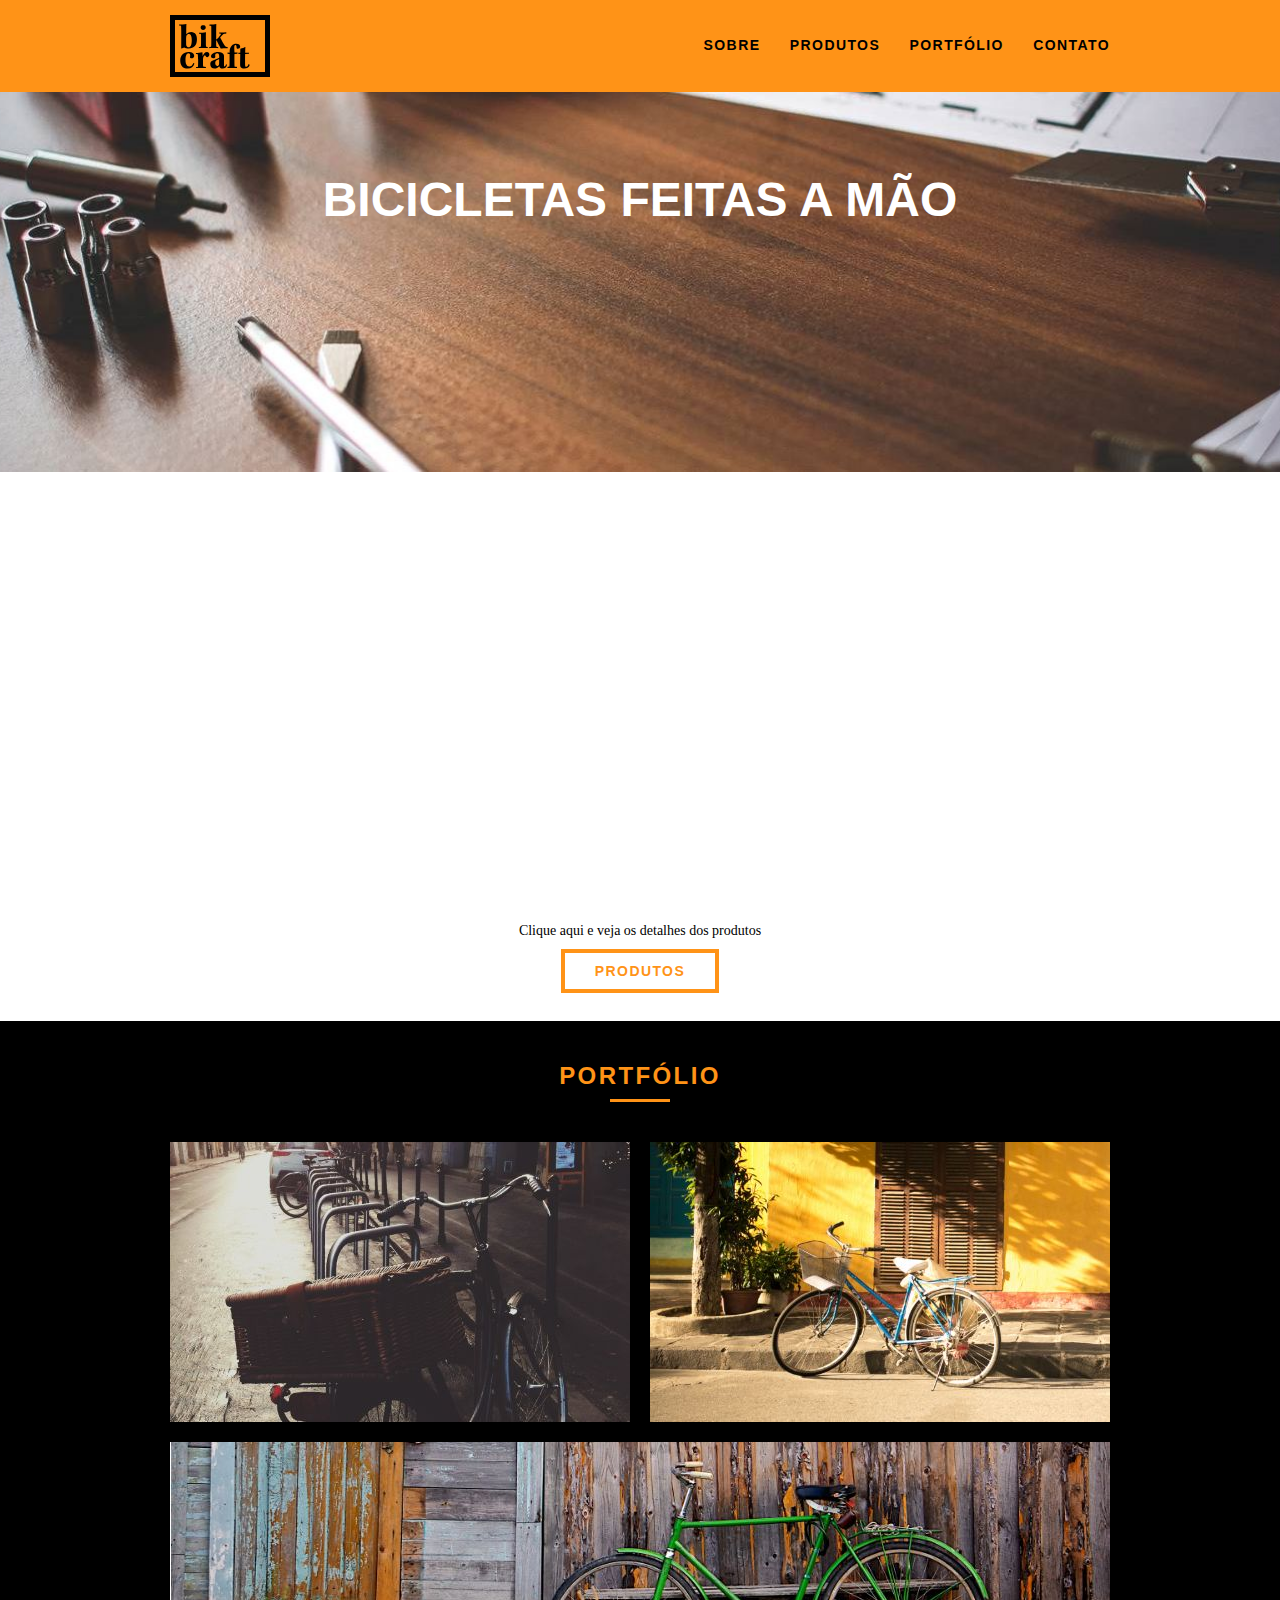
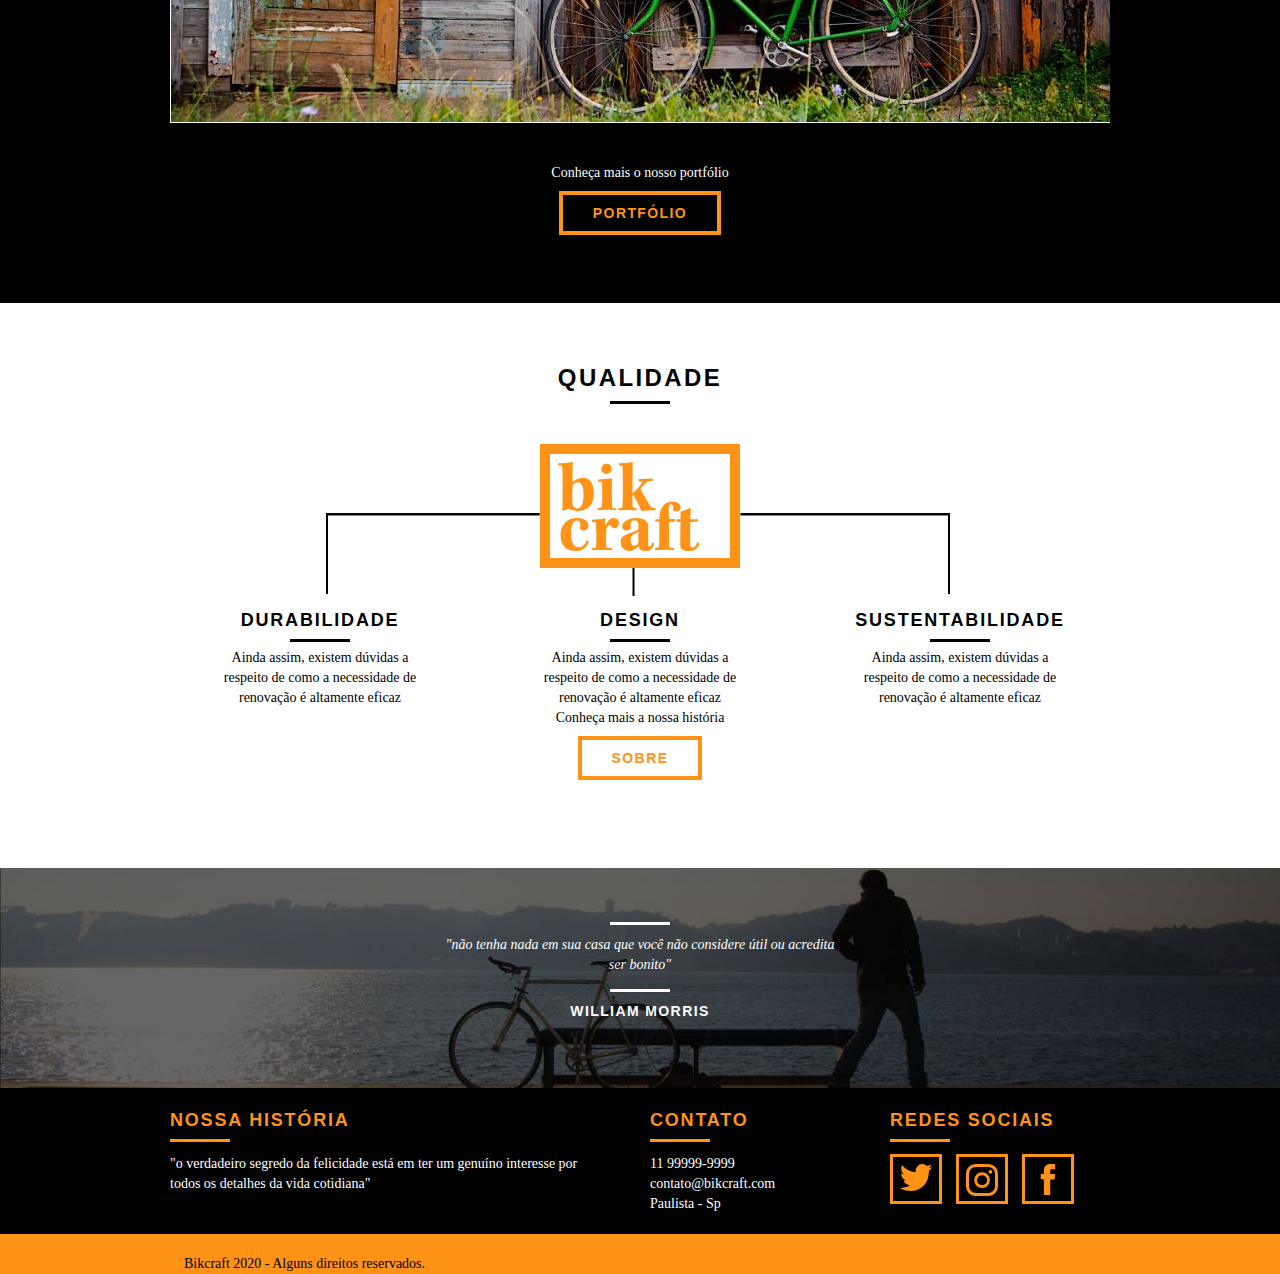
==== index.html @ 1e613e86 "Add files via upload" ====
<!DOCTYPE html>
<html lang="pt-br">

<head>
  <meta charset="utf-8">
  <title>Bikcraft - Bicicletas Personalizadas</title>

  <meta name="description" content="Compre a sua bicicleta personalizada na Bikcraft. Possuímos modelos Passeio, Retrô e Esporte.">

  <meta property="og:type" content="website" />

  <meta property="og:title" content="Bikcraft - Bicicletas Personalizadas" />

  <meta property="og:description" content="Compre a sua bicicleta personalizada na Bikcraft. Possuímos modelos Passeio, Retrô e Esporte." />

  <meta property="og:url" content="http://bikcraft.com" />
  <meta property="og:image" content="http://bikcraft.com/img/og-image.png" />

  <meta name="viewport" content="width=device-width, initial-scale=1">

  <link rel="shortcut icon" href="favicon/favicon.ico">


  <link rel="stylesheet" href="css/style.css">


  <script> document.documentElement.classList.add("js");</script>



</head>

<body>

  <header class="header">
    <div class="container">
      <a href="index.html" class="grid-4">
        <img src="img/bikcraft.svg" alt="Bikcraft">
      </a>
      <nav class="grid-12 header_menu">
        <ul>
          <li> <a href="sobre.html">Sobre</a></li>
          <li> <a href="produtos.html">Produtos</a></li>
          <li> <a href="portfolio.html">Portfólio</a></li>
          <li> <a href="contato.html">Contato</a></li>
        </ul>
      </nav>
    </div>
  </header>

  <section class="introducao">
    <div class="container">
      <h1 data-anime="400" class="fadeInDown"> Bicicletas Feitas a Mão</h1>
      <blockquote data-anime="800" class="fadeInDown quote-externo">
        <p>"não tenha nada em sua casa que você
          não considere útil ou acredita ser bonito"</p>
        <cite>WILLIAM MORRIS</cite>
      </blockquote>
      <a data-anime="1200" href="produtos.html" class="btn"> Orçamento</a>
    </div>
  </section>

  <section class="produtos container fadeInDown" data-anime="1600">
    <h2 class="subtitulo">Produtos</h2>
    <ul class="produtos_lista">

      <li class="grid-1-3">
        <div class="produtos_icone"><img src="img/produtos/passeio.svg" alt="Bikcraft Passeio">
        </div>
        <h3>Passeio</h3>
        <p>
          Muito melhor do que passear pela orla a vidros fechados
        </p>
      </li>

      <li class="grid-1-3">
        <div class="produtos_icone">
          <img src="img/produtos/esporte.svg" alt="Bikcraft Esporte">
        </div>
        <h3>Esporte</h3>
        <p>
          Mais rápida que Forrest Gump, ninguém vai pegar você.
        </p>
      </li>

      <li class="grid-1-3">
        <div class="produtos_icone">
          <img src="img/produtos/retro.svg" alt="Bikcraft Retrô">
        </div>
        <h3>Retrô</h3>
        <p> O passado está de volta para lembrarmos o que devemos fazer no futuro.
        </p>
      </li>

    </ul>
  </section>

  <div class="call">
    <p>Clique aqui e veja os detalhes dos produtos</p>
    <a href="produtos.html" class="btn btn-preto">Produtos</a>
  </div>


  <!-- Fecha produtos-->

  <section class="portfolio">
    <div class="container">
      <h2 class="subtitulo">Portfólio</h2>
      <ul class="portfolio_lista">
        <li class="grid-8"> <img src="img/portfolio/retro.jpg" alt="Bicicleta Retro"></li>
        <li class="grid-8"> <img src="img/portfolio/passeio.jpg" alt="Bicicleta Passeio"></li>
        <li class="grid-16"><img src="img/portfolio/esporte.jpg" alt="Bicicleta Esporte"> </li>

      </ul>

    </div>

    <div class="call">
      <p>Conheça mais o nosso portfólio</p>
      <a href="portfolio.html" class="btn">Portfólio</a>
    </div>


  </section>
  <section class="qualidade container">
    <h2 class="subtitulo">
      Qualidade
    </h2>
    <img src="img/bikcraft-qualidade.svg" alt="Bikcraft">
    <ul class="qualidade_lista">
      <li class="grid-1-3">
        <h3>Durabilidade</h3>
        <p>Ainda assim, existem dúvidas a respeito de como a necessidade de renovação é altamente eficaz</p>
      </li>
      <li class="grid-1-3">
        <h3>Design</h3>
        <p>Ainda assim, existem dúvidas a respeito de como a necessidade de renovação é altamente eficaz</p>
      </li>
      <li class="grid-1-3">
        <h3>Sustentabilidade</h3>
        <p>Ainda assim, existem dúvidas a respeito de como a necessidade de renovação é altamente eficaz</p>
      </li>
    </ul>
    <div class="call">
      <p>Conheça mais a nossa história</p>
      <a href="sobre.html" class="btn btn-preto">Sobre</a>
    </div>
  </section>

  <!-- Footer-->
  <div class="quebra">
    <blockquote class="quote-externo container">
      <p>"não tenha nada em sua casa que você
        não considere útil ou acredita ser bonito"</p>
      <cite>WILLIAM MORRIS</cite>
    </blockquote>
  </div>

  <footer>
    <div class="footer">
      <div class="container">

        <div class="grid-8 footer_historia">
          <h3>Nossa História</h3>
          <p>"o verdadeiro segredo da felicidade está em ter um genuíno interesse por todos os detalhes da vida cotidiana"</p>
        </div>

        <div class="grid-4 footer_contato">
          <h3> Contato</h3>
          <ul>
            <li>11 99999-9999</li>
            <li>contato@bikcraft.com</li>
            <li>Paulista - Sp</li>
          </ul>
        </div>

        <div class="grid-4 footer_sociais">
          <h3>Redes Sociais</h3>
          <ul>


            <li><a href="https://twitter.com/home?lang=pt" target="_blank"><img src="img/redes-sociais/twitter.svg" alt="twitter bikcraft">
              </a>
            <li>

            <li><a href="http://https://www.instagram.com" target="_blank"><img src="img/redes-sociais/instagram.svg" alt="instagram bikcraft">
              </a>
            <li>

            <li><a href="http://facebook.com" target="_blank"><img src="img/redes-sociais/facebook.svg" alt="facebook bikcraft">
              </a>
            <li>
          </ul>
        </div>

      </div>
    </div>

    <div class="copy">
      <div class="container"></div>
      <p class="grid-16">Bikcraft 2020 - Alguns direitos reservados.</p>
    </div>
  </footer>

  <!-- JavaScript -->
  <script src="./js/simple-anime.js"></script>
  <script src="./js/script.js"></script>

  <!-- JavaScript -->

</body>

</html>
---- css/style.css ----
html{line-height:1.15;-webkit-text-size-adjust:100%}body{margin:0}main{display:block}h1{font-size:2em;margin:.67em 0}hr{box-sizing:content-box;height:0;overflow:visible}pre{font-family:monospace,monospace;font-size:1em}a{background-color:transparent}abbr[title]{border-bottom:none;text-decoration:underline;text-decoration:underline dotted}b,strong{font-weight:bolder}code,kbd,samp{font-family:monospace,monospace;font-size:1em}small{font-size:80%}sub,sup{font-size:75%;line-height:0;position:relative;vertical-align:baseline}sub{bottom:-.25em}sup{top:-.5em}img{border-style:none}button,input,optgroup,select,textarea{font-family:inherit;font-size:100%;line-height:1.15;margin:0}button,input{overflow:visible}button,select{text-transform:none}button,[type="button"],[type="reset"],[type="submit"]{-webkit-appearance:button}button::-moz-focus-inner,[type="button"]::-moz-focus-inner,[type="reset"]::-moz-focus-inner,[type="submit"]::-moz-focus-inner{border-style:none;padding:0}button:-moz-focusring,[type="button"]:-moz-focusring,[type="reset"]:-moz-focusring,[type="submit"]:-moz-focusring{outline:1px dotted ButtonText}fieldset{padding:.35em .75em .625em}legend{box-sizing:border-box;color:inherit;display:table;max-width:100%;padding:0;white-space:normal}progress{vertical-align:baseline}textarea{overflow:auto}[type="checkbox"],[type="radio"]{box-sizing:border-box;padding:0}[type="number"]::-webkit-inner-spin-button,[type="number"]::-webkit-outer-spin-button{height:auto}[type="search"]{-webkit-appearance:textfield;outline-offset:-2px}[type="search"]::-webkit-search-decoration{-webkit-appearance:none}::-webkit-file-upload-button{-webkit-appearance:button;font:inherit}details{display:block}summary{display:list-item}template{display:none}[hidden]{display:none}a{text-decoration:none}ol,ul{list-style:none}html,body,div,span,iframe,h1,h2,h3,h4,h5,h6,p,blockquote,a,em,img,dl,dt,dd,ol,ul,li,fieldset,form,label,legend,article,footer,header,nav,section,main{margin:0;padding:0;border:0;vertical-align:baseline}h1,h2,h3,h4,h5,h6,p,a,ul{font-size:1em;font-weight:400}*,:before,:after{-webkit-box-sizing:border-box;-moz-box-sizing:border-box;box-sizing:border-box}.container{width:960px;margin:0 auto;padding:0;position:relative}.container:after,.container:before{content:" ";display:table}.container:after{clear:both}.grid-1,.grid-2,.grid-3,.grid-4,.grid-5,.grid-6,.grid-7,.grid-8,.grid-9,.grid-10,.grid-11,.grid-12,.grid-13,.grid-14,.grid-15,.grid-16,.grid-1-3{float:left;margin-left:10px;margin-right:10px}.grid-1{width:40px}.grid-2{width:100px}.grid-3{width:160px}.grid-4{width:220px}.grid-5{width:280px}.grid-6{width:340px}.grid-7{width:400px}.grid-8{width:460px}.grid-9{width:520px}.grid-10{width:580px}.grid-11{width:640px}.grid-12{width:700px}.grid-13{width:760px}.grid-14{width:820px}.grid-15{width:880px}.grid-16{width:940px}.grid-1-3{width:300px}@media only screen and (min-width: 788px) and (max-width: 979px){.container{width:768px}.grid-1{width:28px}.grid-2{width:76px}.grid-3{width:124px}.grid-4{width:172px}.grid-5{width:220px}.grid-6{width:268px}.grid-7{width:316px}.grid-8{width:364px}.grid-9{width:412px}.grid-10{width:460px}.grid-11{width:508px}.grid-12{width:556px}.grid-13{width:604px}.grid-14{width:652px}.grid-15{width:700px}.grid-16{width:748px}.grid-1-3{width:236px}}@media only screen and (max-width: 787px){.container{width:300px}.grid-1,.grid-2,.grid-3,.grid-4,.grid-5,.grid-6,.grid-7,.grid-8,.grid-9,.grid-10,.grid-11,.grid-12,.grid-13,.grid-14,.grid-15,.grid-16,.grid-1-3{width:300px;margin:0 0 20px;float:none}}body{font-family:Arial,Helvetica,sans-serif}p{font-family:Georgia,"Times New Roman",Times,serif;font-size:14px;line-height:20px}img{display:block;max-width:100%}.btn{border:4px solid #ff9317;padding:10px 30px;color:#ff9317;font-size:14px;line-height:20px;text-transform:uppercase;font-weight:700;letter-spacing:.1em}.btn:hover{color:#fff;border:4px solid;border-color:#fff}.btn.btn-preto:hover{color:#000;border-color:#000}.subtitulo{font-size:24px;line-height:30px;font-weight:700;letter-spacing:.1em;color:#000;text-transform:uppercase;text-align:center;margin-bottom:40px}.subtitulo:after{content:"";display:block;width:60px;height:3px;background:#000;margin:8px auto}.subtitulo-interno{font-size:24px;line-height:30px;font-weight:700;letter-spacing:.1em;color:#000;text-transform:uppercase;margin-bottom:20px}.subtitulo-interno:after{content:"";display:block;width:60px;height:3px;background:#000;margin:8px 0}.header{position:fixed;top:0;width:100%;background:#ff9317;padding:15px 0;z-index:10}.header_menu{text-align:right}.header_menu ul li{display:inline-block;margin-left:25px;margin-top:20px}.header_menu ul li a{color:#000;font-weight:700;text-transform:uppercase;letter-spacing:.1em;font-size:14px;line-height:20px;padding:10px 0}.header_menu ul li a:hover{color:#fff}.header_menu ul li a.menu_ativo{color:#fff}.introducao{width:100%;height:380px;background:url(../img/bg-intro.jpg) no-repeat center;background-size:cover;margin-top:92px;text-align:center;padding-top:80px}.introducao h1{font-size:48px;color:#fff;font-weight:700;text-transform:uppercase}.quote-externo{max-width:320px;margin:0 auto;margin-bottom:40px;color:#fff}.quote-externo p{font-style:italic}.quote-externo p:before,.quote-externo p:after{content:"";display:block;width:60px;height:3px;background:#fff;margin:14px auto 10px}.quote-externo cite{font-style:normal;font-weight:700;font-size:14px;letter-spacing:.1em}.introducao-interna{width:100%;height:160px;margin-top:92px;text-align:center;color:#fff;padding-top:30px}.introducao-interna h1{font-size:36px;font-weight:700;text-transform:uppercase}.introducao-interna h1:after{content:"";display:block;width:60px;height:3px;background:#fff;margin:6px auto 10px}.produtos{padding:40px 0}.produtos_lista li{background:#ff9317;text-align:center}.produtos_lista img{margin:0 auto}.produtos_lista li h3{font-weight:700;font-size:18px;line-height:25px;text-transform:uppercase;letter-spacing:.1em;margin-top:20px}.produtos_lista li h3::after{content:"";display:block;width:60px;height:3px;background:#000;margin:2px auto}.produtos_lista li p{padding:10px 20px 20px}.produtos_icone{background:#000;padding:10px}.call{text-align:center;margin-bottom:40px}.call p{text-align:center;margin-bottom:20px}.portfolio{width:100%;background:#000;padding:40px 0}.portfolio .subtitulo{color:#ff9317}.portfolio .subtitulo::after{background:#ff9317}.portfolio_lista li:last-child{margin-top:20px}.portfolio .call p{padding-top:40px;color:#fff}.qualidade{padding:60px 0}.qualidade:after{content:"";width:624px;height:83px;display:block;background:url(../img/linhas.svg) no-repeat center;position:absolute;top:210px;right:170px;z-index:-1}.qualidade img{margin:0 auto}.qualidade_lista{padding-top:20px;overflow:auto}.qualidade_lista li{text-align:center;padding:0 40px}.qualidade_lista li h3{font-weight:700;font-size:18px;line-height:25px;text-transform:uppercase;letter-spacing:.1em;margin-top:20px}.qualidade_lista li h3::after{content:"";display:block;width:60px;height:3px;background:#000;margin:6px auto}.quebra{width:100%;height:220px;background:url(../img/bg-footer.jpg) no-repeat;background-size:cover;text-align:center;padding-top:40px}.quebra .quote-externo{max-width:400px}.footer{width:100%;background:#000;color:#fff;padding:20px 0}.footer h3{font-size:18px;line-height:25px;color:#ff9317;text-transform:uppercase;letter-spacing:.1em;font-weight:700}.footer h3::after{content:"";display:block;width:60px;height:3px;background:#ff9317;margin:6px 0 12px}.footer_historia{padding-right:40px}.footer_contato ul li{font-size:14px;line-height:20px;font-family:Georgia,"Times New Roman",Times,serif}.footer_sociais ul li{display:inline-block;margin-right:2px}.footer_sociais ul li a{border:3px solid #ff9317;display:block;margin-right:10px;width:52px;height:50px;padding:7px}.footer_sociais ul li a:hover{border-color:#fff}.copy{width:100%;background:#ff9317;padding:20px 174px}.js [data-slide]{position:relative}.js [data-slide] > *{position:absolute;top:0;opacity:0}.js [data-slide] > .active{position:relative;opacity:1;transition:opacity 500ms;z-index:1}.js [data-slide-nav]{display:block;text-align:center;margin-top:20px}.js [data-slide-nav] button{display:inline-block;width:12px;height:12px;margin:4px;border:none;padding:0;border-radius:6px;text-indent:-99px;overflow:hidden;background:#1d1d1d}.js [data-slide-nav] button.active{background:#ff9317}.js [data-anime]{opacity:0}.js .fadeInDown{transform:translate3d(0,-20px,0)}.js .anime{opacity:1;transform:none;transition:opacity 800ms,transform 800ms}.nao-aparece{visibility:hidden;position:absolute;height:0}#form-sucesso{color:#31aa39}#form-sucessom,#form-sucesso h2{color:#31aa39}#form-erro,#form-erro h2{color:#f64540}.interna_sobre{background:url(../img/bg-sobre.jpg) no-repeat center;width:100%;background-size:cover;margin-top:74px}.missao_sobre{padding-top:60px}.missao_sobre p{font-size:18px;line-height:25px;margin-bottom:1em;padding-right:60px}.missao_sobre ul li{font-family:Georgia,"Times New Roman",Times,serif;font-size:18px;line-height:30px}.foto-eqp{padding-top:20px}.interna_produtos{background:url(../img/bg-produtos.jpg) no-repeat center;background-size:cover}.produto_item{padding-top:60px}.produto_item h2{color:#fff;font-size:36px;text-transform:uppercase;letter-spacing:.1em;font-weight:700;position:relative;top:-170px;text-align:center;margin-bottom:-56px}.produto_item h2:after,.produto_item h2:before{content:"";display:block;width:60px;height:3px;background:#fff;margin:6px auto 8px}.produto_icone{background:#000;padding:67px 0}.produto_icone img{margin:0 auto}.produto_info{background:#000}.produto_info p{color:#fff;font-size:18px;line-height:25px;padding:30px 40px;height:180px}.produto_info ul li{background:#ff9317;text-transform:uppercase;font-size:18px;line-height:20px;font-weight:700;float:left;width:229px;height:49px;text-align:center;padding-top:16px}.produto_info ul li:nth-child(1),.produto_info ul li:nth-child(2){margin-bottom:2px}.produto_info ul li:nth-child(even){margin-left:2px}.orcamento{background:#000;width:100%;margin-top:60px;padding:40px 0}.orcamento h2{color:#ff9317}.orcamento h2:after{background:#ff9317}.orcamento_dados{color:#fff}.orcamento_dados h3{font-size:18px;font-weight:700;line-height:25px;text-transform:uppercase;color:#ff9317}.orcamento_dados span{display:block;font-size:18px;line-height:30px;font-family:Georgia,"Times New Roman",Times,serif}.orcamento_dados ul{padding-right:60px}.orcamento_dados ul li{font-family:Georgia,"Times New Roman",Times,serif;font-size:14px;padding:10px 15px}.orcamento_dados ul li:nth-child(odd){background:#1d1d1d}.orcamento_dados p{margin:8px 0}.dados_email{margin-bottom:40px}.form{padding-right:60px}.form label{display:block;color:#fff;font-family:Georgia,"Times New Roman",Times,serif;font-size:18px;line-height:25px;margin-bottom:4px}.form input{display:block;width:100%;border:4px solid #ff9317;background:none;color:#fff;padding:7px 10px;margin-bottom:10px;outline:none;font-size:14px;font-family:Georgia,"Times New Roman",Times,serif}.form textarea{display:block;width:100%;height:120px;border:4px solid #ff9317;background:none;color:#fff;padding:7px 10px;margin-bottom:20px;outline:none;font-size:14px;font-family:Georgia,"Times New Roman",Times,serif}.form button{background:none;padding:7px 40px;border:4px solid #ff9317;color:#fff}.form button:hover{color:#ff9317}.interna_portfolio{background:url(../img/bg-portfolio.jpg) no-repeat center;width:100%;background-size:cover}.quote_clientes{max-width:460px;padding:60px 0;margin:0 auto}.quote_clientes p{text-align:center;font-family:Georgia,"Times New Roman",Times,serif;font-size:18px;line-height:25px;font-style:italic;margin-bottom:20px}.quote_clientes cite{font-size:18px;font-weight:700;display:block;text-align:right;font-family:Georgia,"Times New Roman",Times,serif;font-style:normal}.interna_contato{background:url(../img/bg-contato.jpg) no-repeat center;background-size:cover}.contato{padding:40px 0}.contato_form{padding-right:60px}.contato_form label{display:block;font-family:Georgia,"Times New Roman",Times,serif;font-size:18px;line-height:25px;margin-bottom:4px}.contato_form input{display:block;width:100%;border:4px solid #ff9317;background:none;padding:7px 10px;margin-bottom:10px;outline:none;font-size:14px;font-family:Georgia,"Times New Roman",Times,serif}.contato_form textarea{display:block;width:100%;height:120px;border:4px solid #ff9317;background:none;padding:7px 10px;margin-bottom:20px;outline:none;font-size:14px;font-family:Georgia,"Times New Roman",Times,serif}.contato_form button{background:none;padding:7px 40px}.contato_dados{color:#000}.contato_dados h3{font-size:18px;line-height:25px;text-transform:uppercase;color:#ff9317;font-weight:700}.contato_dados span{display:block;font-size:18px;line-height:30px;font-family:Georgia,"Times New Roman",Times,serif}.contato_dados span:nth-of-type(2){margin-bottom:40px}.contato_dados span:nth-of-type(even){margin-bottom:30px}.contato_dados ul{margin-top:10px}.contato_dados ul li{display:inline-block;margin-right:10px}.contato_dados ul li a{border-style:groove;border:3px solid #ff9317;display:block;padding:8px;height:52px;max-width:80px}.contato_dados ul li:nth-child(odd){background:#fff}.contato_dados ul li a:hover{border-color:#000}.contato_mapa{margin-bottom:60px}@media only screen and (min-width: 788px) and (max-width: 979px){.qualidade:after{right:74px}.qualidade_lista li{padding:0 10px}.produtos_lista li p{padding:10px 40px 20px 35px}.footer_sociais ul li a{border:3px solid #ff9317;display:block;padding:10px}.footer_sociais ul li a img{width:26px;height:26px}.produto_item h2{top:-144px;margin-bottom:-56px}.produto_icone{padding:41px 0}.produto_info p{font-size:14px;line-height:20px;height:122px;padding:20px 30px}.produto_info ul li{width:181px;height:49px}}@media only screen and (max-width: 787px){.header{position:relative;padding-bottom:0}.header img{margin:0 auto 10px}.header_menu{text-align:center}.header_menu ul li{margin:5px}.header_menu ul li a{border:4px solid #000;width:136px;display:block;float:left}.header_menu ul li a:hover{border-color:#fff}.header_menu ul li a.menu_ativo{border-color:#fff}.introducao h1{font-size:36px}.introducao{margin-top:0;padding-top:40px;background:url(../img/bg-mobile.jpg) no-repeat center;background-size:cover}.introducao-interna{margin-top:0}.produtos{padding-bottom:20px}.call{padding-top:10px}.qualidade:after{display:none}.missao_sobre p{font-size:14px;line-height:20px;padding-right:0}.missao_sobre ul li{font-size:14px;line-height:25px}.produto_item h2{top:-100px;margin-bottom:-68px}.produto_icone{padding:41px 0}.produto_info p{font-size:14px;line-height:20px;height:auto;padding:20px 30px}.produto_info ul li{width:149px;height:49px;font-size:14px;line-height:20px;padding-top:14px}.form{padding-right:0}.orcamento_dados ul{padding-right:0}.contato_form{padding-right:0;margin-bottom:40px}}
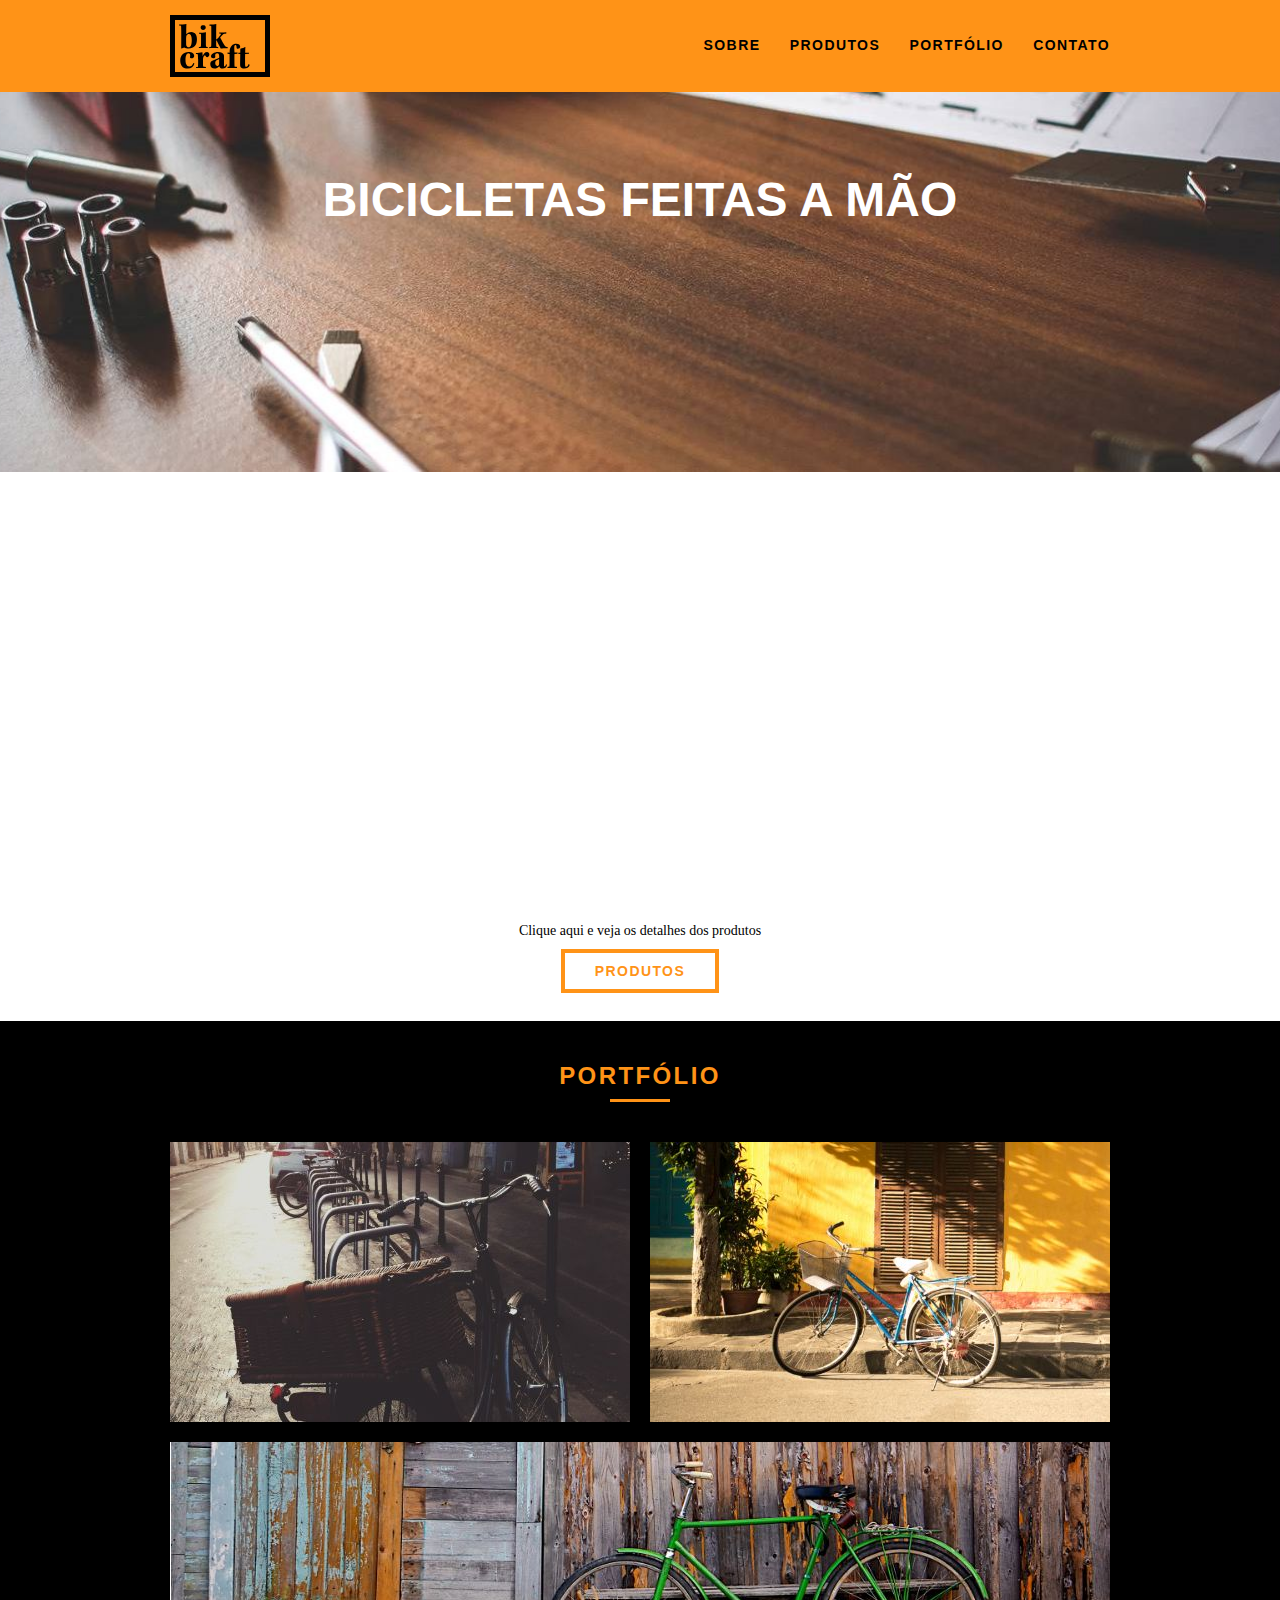
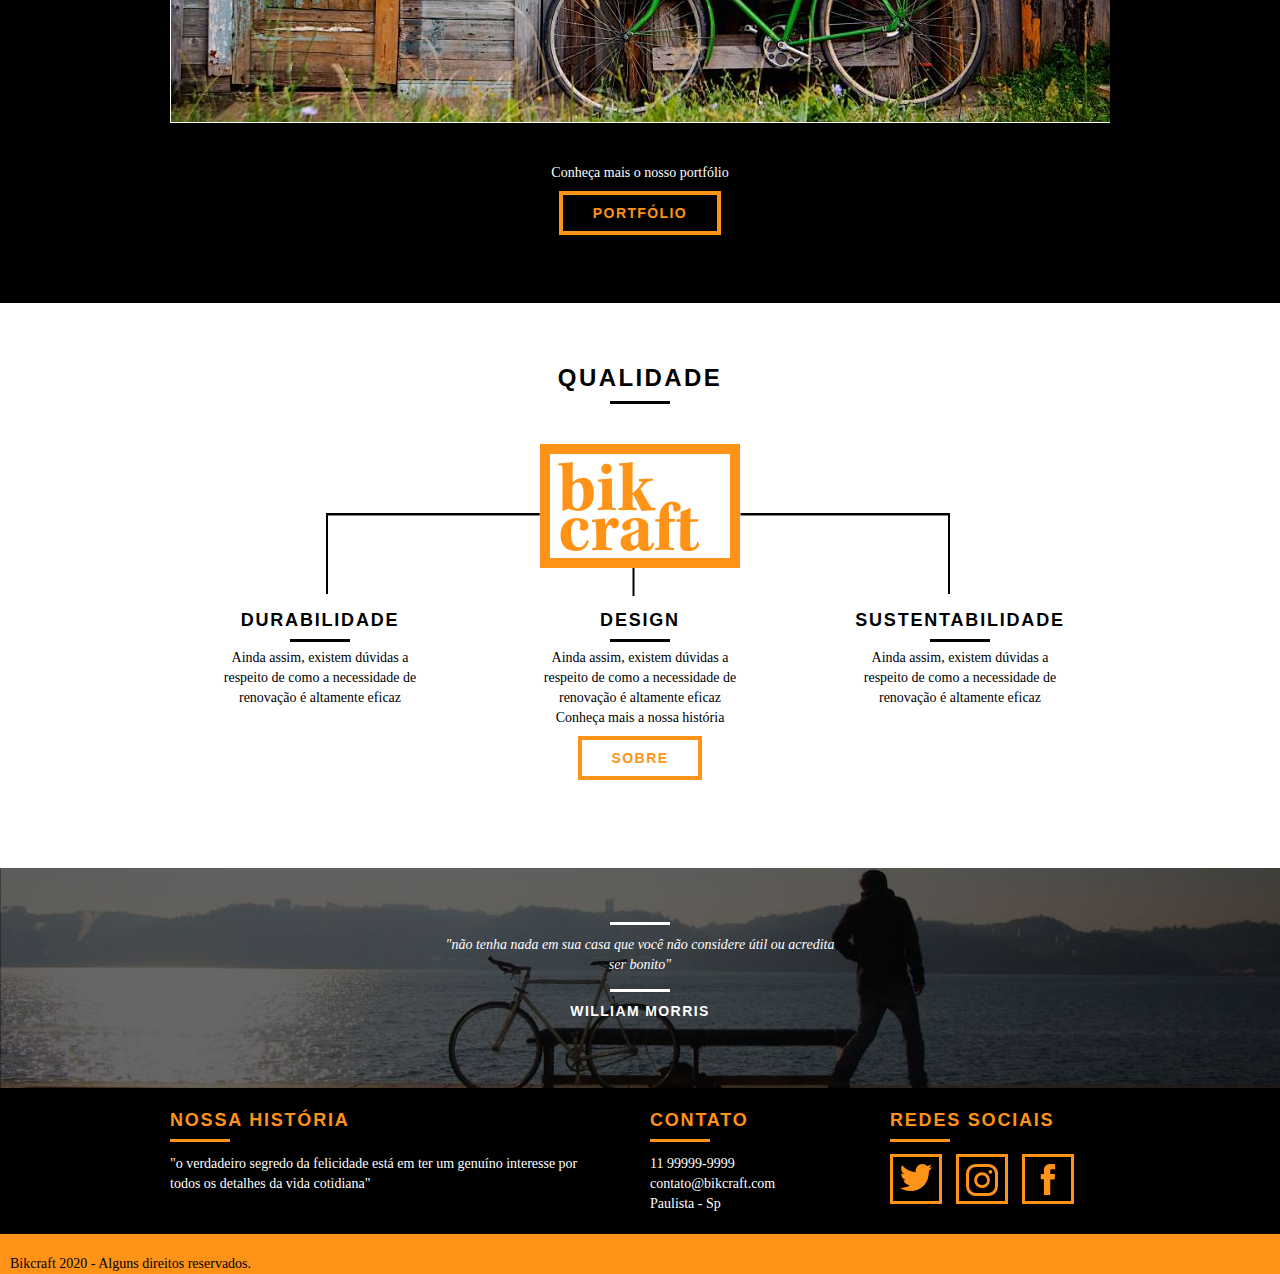
==== commit 49af05fb: "Update index.html" ====
--- a/index.html
+++ b/index.html
@@ -18,7 +18,7 @@
 
   <meta name="viewport" content="width=device-width, initial-scale=1">
 
-  <link rel="shortcut icon" href="favicon/favicon.ico">
+  <link rel="shortcut icon" type="image/x-icon" href="fav/favicon.ico">
 
 
   <link rel="stylesheet" href="css/style.css">
@@ -207,7 +207,16 @@
   <script src="./js/script.js"></script>
 
   <!-- JavaScript -->
+  
+   <script async src="https://www.googletagmanager.com/gtag/js?id=UA-SEU_ID_AQUI"></script>
+    <script>
+      window.dataLayer = window.dataLayer || [];
+      function gtag(){dataLayer.push(arguments);}
+      gtag('js', new Date());
+
+      gtag('config', 'UA-177646722-1');
+    </script>
 
 </body>
 
-</html>+</html>
--- a/css/style.css
+++ b/css/style.css
@@ -1 +1 @@
-html{line-height:1.15;-webkit-text-size-adjust:100%}body{margin:0}main{display:block}h1{font-size:2em;margin:.67em 0}hr{box-sizing:content-box;height:0;overflow:visible}pre{font-family:monospace,monospace;font-size:1em}a{background-color:transparent}abbr[title]{border-bottom:none;text-decoration:underline;text-decoration:underline dotted}b,strong{font-weight:bolder}code,kbd,samp{font-family:monospace,monospace;font-size:1em}small{font-size:80%}sub,sup{font-size:75%;line-height:0;position:relative;vertical-align:baseline}sub{bottom:-.25em}sup{top:-.5em}img{border-style:none}button,input,optgroup,select,textarea{font-family:inherit;font-size:100%;line-height:1.15;margin:0}button,input{overflow:visible}button,select{text-transform:none}button,[type="button"],[type="reset"],[type="submit"]{-webkit-appearance:button}button::-moz-focus-inner,[type="button"]::-moz-focus-inner,[type="reset"]::-moz-focus-inner,[type="submit"]::-moz-focus-inner{border-style:none;padding:0}button:-moz-focusring,[type="button"]:-moz-focusring,[type="reset"]:-moz-focusring,[type="submit"]:-moz-focusring{outline:1px dotted ButtonText}fieldset{padding:.35em .75em .625em}legend{box-sizing:border-box;color:inherit;display:table;max-width:100%;padding:0;white-space:normal}progress{vertical-align:baseline}textarea{overflow:auto}[type="checkbox"],[type="radio"]{box-sizing:border-box;padding:0}[type="number"]::-webkit-inner-spin-button,[type="number"]::-webkit-outer-spin-button{height:auto}[type="search"]{-webkit-appearance:textfield;outline-offset:-2px}[type="search"]::-webkit-search-decoration{-webkit-appearance:none}::-webkit-file-upload-button{-webkit-appearance:button;font:inherit}details{display:block}summary{display:list-item}template{display:none}[hidden]{display:none}a{text-decoration:none}ol,ul{list-style:none}html,body,div,span,iframe,h1,h2,h3,h4,h5,h6,p,blockquote,a,em,img,dl,dt,dd,ol,ul,li,fieldset,form,label,legend,article,footer,header,nav,section,main{margin:0;padding:0;border:0;vertical-align:baseline}h1,h2,h3,h4,h5,h6,p,a,ul{font-size:1em;font-weight:400}*,:before,:after{-webkit-box-sizing:border-box;-moz-box-sizing:border-box;box-sizing:border-box}.container{width:960px;margin:0 auto;padding:0;position:relative}.container:after,.container:before{content:" ";display:table}.container:after{clear:both}.grid-1,.grid-2,.grid-3,.grid-4,.grid-5,.grid-6,.grid-7,.grid-8,.grid-9,.grid-10,.grid-11,.grid-12,.grid-13,.grid-14,.grid-15,.grid-16,.grid-1-3{float:left;margin-left:10px;margin-right:10px}.grid-1{width:40px}.grid-2{width:100px}.grid-3{width:160px}.grid-4{width:220px}.grid-5{width:280px}.grid-6{width:340px}.grid-7{width:400px}.grid-8{width:460px}.grid-9{width:520px}.grid-10{width:580px}.grid-11{width:640px}.grid-12{width:700px}.grid-13{width:760px}.grid-14{width:820px}.grid-15{width:880px}.grid-16{width:940px}.grid-1-3{width:300px}@media only screen and (min-width: 788px) and (max-width: 979px){.container{width:768px}.grid-1{width:28px}.grid-2{width:76px}.grid-3{width:124px}.grid-4{width:172px}.grid-5{width:220px}.grid-6{width:268px}.grid-7{width:316px}.grid-8{width:364px}.grid-9{width:412px}.grid-10{width:460px}.grid-11{width:508px}.grid-12{width:556px}.grid-13{width:604px}.grid-14{width:652px}.grid-15{width:700px}.grid-16{width:748px}.grid-1-3{width:236px}}@media only screen and (max-width: 787px){.container{width:300px}.grid-1,.grid-2,.grid-3,.grid-4,.grid-5,.grid-6,.grid-7,.grid-8,.grid-9,.grid-10,.grid-11,.grid-12,.grid-13,.grid-14,.grid-15,.grid-16,.grid-1-3{width:300px;margin:0 0 20px;float:none}}body{font-family:Arial,Helvetica,sans-serif}p{font-family:Georgia,"Times New Roman",Times,serif;font-size:14px;line-height:20px}img{display:block;max-width:100%}.btn{border:4px solid #ff9317;padding:10px 30px;color:#ff9317;font-size:14px;line-height:20px;text-transform:uppercase;font-weight:700;letter-spacing:.1em}.btn:hover{color:#fff;border:4px solid;border-color:#fff}.btn.btn-preto:hover{color:#000;border-color:#000}.subtitulo{font-size:24px;line-height:30px;font-weight:700;letter-spacing:.1em;color:#000;text-transform:uppercase;text-align:center;margin-bottom:40px}.subtitulo:after{content:"";display:block;width:60px;height:3px;background:#000;margin:8px auto}.subtitulo-interno{font-size:24px;line-height:30px;font-weight:700;letter-spacing:.1em;color:#000;text-transform:uppercase;margin-bottom:20px}.subtitulo-interno:after{content:"";display:block;width:60px;height:3px;background:#000;margin:8px 0}.header{position:fixed;top:0;width:100%;background:#ff9317;padding:15px 0;z-index:10}.header_menu{text-align:right}.header_menu ul li{display:inline-block;margin-left:25px;margin-top:20px}.header_menu ul li a{color:#000;font-weight:700;text-transform:uppercase;letter-spacing:.1em;font-size:14px;line-height:20px;padding:10px 0}.header_menu ul li a:hover{color:#fff}.header_menu ul li a.menu_ativo{color:#fff}.introducao{width:100%;height:380px;background:url(../img/bg-intro.jpg) no-repeat center;background-size:cover;margin-top:92px;text-align:center;padding-top:80px}.introducao h1{font-size:48px;color:#fff;font-weight:700;text-transform:uppercase}.quote-externo{max-width:320px;margin:0 auto;margin-bottom:40px;color:#fff}.quote-externo p{font-style:italic}.quote-externo p:before,.quote-externo p:after{content:"";display:block;width:60px;height:3px;background:#fff;margin:14px auto 10px}.quote-externo cite{font-style:normal;font-weight:700;font-size:14px;letter-spacing:.1em}.introducao-interna{width:100%;height:160px;margin-top:92px;text-align:center;color:#fff;padding-top:30px}.introducao-interna h1{font-size:36px;font-weight:700;text-transform:uppercase}.introducao-interna h1:after{content:"";display:block;width:60px;height:3px;background:#fff;margin:6px auto 10px}.produtos{padding:40px 0}.produtos_lista li{background:#ff9317;text-align:center}.produtos_lista img{margin:0 auto}.produtos_lista li h3{font-weight:700;font-size:18px;line-height:25px;text-transform:uppercase;letter-spacing:.1em;margin-top:20px}.produtos_lista li h3::after{content:"";display:block;width:60px;height:3px;background:#000;margin:2px auto}.produtos_lista li p{padding:10px 20px 20px}.produtos_icone{background:#000;padding:10px}.call{text-align:center;margin-bottom:40px}.call p{text-align:center;margin-bottom:20px}.portfolio{width:100%;background:#000;padding:40px 0}.portfolio .subtitulo{color:#ff9317}.portfolio .subtitulo::after{background:#ff9317}.portfolio_lista li:last-child{margin-top:20px}.portfolio .call p{padding-top:40px;color:#fff}.qualidade{padding:60px 0}.qualidade:after{content:"";width:624px;height:83px;display:block;background:url(../img/linhas.svg) no-repeat center;position:absolute;top:210px;right:170px;z-index:-1}.qualidade img{margin:0 auto}.qualidade_lista{padding-top:20px;overflow:auto}.qualidade_lista li{text-align:center;padding:0 40px}.qualidade_lista li h3{font-weight:700;font-size:18px;line-height:25px;text-transform:uppercase;letter-spacing:.1em;margin-top:20px}.qualidade_lista li h3::after{content:"";display:block;width:60px;height:3px;background:#000;margin:6px auto}.quebra{width:100%;height:220px;background:url(../img/bg-footer.jpg) no-repeat;background-size:cover;text-align:center;padding-top:40px}.quebra .quote-externo{max-width:400px}.footer{width:100%;background:#000;color:#fff;padding:20px 0}.footer h3{font-size:18px;line-height:25px;color:#ff9317;text-transform:uppercase;letter-spacing:.1em;font-weight:700}.footer h3::after{content:"";display:block;width:60px;height:3px;background:#ff9317;margin:6px 0 12px}.footer_historia{padding-right:40px}.footer_contato ul li{font-size:14px;line-height:20px;font-family:Georgia,"Times New Roman",Times,serif}.footer_sociais ul li{display:inline-block;margin-right:2px}.footer_sociais ul li a{border:3px solid #ff9317;display:block;margin-right:10px;width:52px;height:50px;padding:7px}.footer_sociais ul li a:hover{border-color:#fff}.copy{width:100%;background:#ff9317;padding:20px 174px}.js [data-slide]{position:relative}.js [data-slide] > *{position:absolute;top:0;opacity:0}.js [data-slide] > .active{position:relative;opacity:1;transition:opacity 500ms;z-index:1}.js [data-slide-nav]{display:block;text-align:center;margin-top:20px}.js [data-slide-nav] button{display:inline-block;width:12px;height:12px;margin:4px;border:none;padding:0;border-radius:6px;text-indent:-99px;overflow:hidden;background:#1d1d1d}.js [data-slide-nav] button.active{background:#ff9317}.js [data-anime]{opacity:0}.js .fadeInDown{transform:translate3d(0,-20px,0)}.js .anime{opacity:1;transform:none;transition:opacity 800ms,transform 800ms}.nao-aparece{visibility:hidden;position:absolute;height:0}#form-sucesso{color:#31aa39}#form-sucessom,#form-sucesso h2{color:#31aa39}#form-erro,#form-erro h2{color:#f64540}.interna_sobre{background:url(../img/bg-sobre.jpg) no-repeat center;width:100%;background-size:cover;margin-top:74px}.missao_sobre{padding-top:60px}.missao_sobre p{font-size:18px;line-height:25px;margin-bottom:1em;padding-right:60px}.missao_sobre ul li{font-family:Georgia,"Times New Roman",Times,serif;font-size:18px;line-height:30px}.foto-eqp{padding-top:20px}.interna_produtos{background:url(../img/bg-produtos.jpg) no-repeat center;background-size:cover}.produto_item{padding-top:60px}.produto_item h2{color:#fff;font-size:36px;text-transform:uppercase;letter-spacing:.1em;font-weight:700;position:relative;top:-170px;text-align:center;margin-bottom:-56px}.produto_item h2:after,.produto_item h2:before{content:"";display:block;width:60px;height:3px;background:#fff;margin:6px auto 8px}.produto_icone{background:#000;padding:67px 0}.produto_icone img{margin:0 auto}.produto_info{background:#000}.produto_info p{color:#fff;font-size:18px;line-height:25px;padding:30px 40px;height:180px}.produto_info ul li{background:#ff9317;text-transform:uppercase;font-size:18px;line-height:20px;font-weight:700;float:left;width:229px;height:49px;text-align:center;padding-top:16px}.produto_info ul li:nth-child(1),.produto_info ul li:nth-child(2){margin-bottom:2px}.produto_info ul li:nth-child(even){margin-left:2px}.orcamento{background:#000;width:100%;margin-top:60px;padding:40px 0}.orcamento h2{color:#ff9317}.orcamento h2:after{background:#ff9317}.orcamento_dados{color:#fff}.orcamento_dados h3{font-size:18px;font-weight:700;line-height:25px;text-transform:uppercase;color:#ff9317}.orcamento_dados span{display:block;font-size:18px;line-height:30px;font-family:Georgia,"Times New Roman",Times,serif}.orcamento_dados ul{padding-right:60px}.orcamento_dados ul li{font-family:Georgia,"Times New Roman",Times,serif;font-size:14px;padding:10px 15px}.orcamento_dados ul li:nth-child(odd){background:#1d1d1d}.orcamento_dados p{margin:8px 0}.dados_email{margin-bottom:40px}.form{padding-right:60px}.form label{display:block;color:#fff;font-family:Georgia,"Times New Roman",Times,serif;font-size:18px;line-height:25px;margin-bottom:4px}.form input{display:block;width:100%;border:4px solid #ff9317;background:none;color:#fff;padding:7px 10px;margin-bottom:10px;outline:none;font-size:14px;font-family:Georgia,"Times New Roman",Times,serif}.form textarea{display:block;width:100%;height:120px;border:4px solid #ff9317;background:none;color:#fff;padding:7px 10px;margin-bottom:20px;outline:none;font-size:14px;font-family:Georgia,"Times New Roman",Times,serif}.form button{background:none;padding:7px 40px;border:4px solid #ff9317;color:#fff}.form button:hover{color:#ff9317}.interna_portfolio{background:url(../img/bg-portfolio.jpg) no-repeat center;width:100%;background-size:cover}.quote_clientes{max-width:460px;padding:60px 0;margin:0 auto}.quote_clientes p{text-align:center;font-family:Georgia,"Times New Roman",Times,serif;font-size:18px;line-height:25px;font-style:italic;margin-bottom:20px}.quote_clientes cite{font-size:18px;font-weight:700;display:block;text-align:right;font-family:Georgia,"Times New Roman",Times,serif;font-style:normal}.interna_contato{background:url(../img/bg-contato.jpg) no-repeat center;background-size:cover}.contato{padding:40px 0}.contato_form{padding-right:60px}.contato_form label{display:block;font-family:Georgia,"Times New Roman",Times,serif;font-size:18px;line-height:25px;margin-bottom:4px}.contato_form input{display:block;width:100%;border:4px solid #ff9317;background:none;padding:7px 10px;margin-bottom:10px;outline:none;font-size:14px;font-family:Georgia,"Times New Roman",Times,serif}.contato_form textarea{display:block;width:100%;height:120px;border:4px solid #ff9317;background:none;padding:7px 10px;margin-bottom:20px;outline:none;font-size:14px;font-family:Georgia,"Times New Roman",Times,serif}.contato_form button{background:none;padding:7px 40px}.contato_dados{color:#000}.contato_dados h3{font-size:18px;line-height:25px;text-transform:uppercase;color:#ff9317;font-weight:700}.contato_dados span{display:block;font-size:18px;line-height:30px;font-family:Georgia,"Times New Roman",Times,serif}.contato_dados span:nth-of-type(2){margin-bottom:40px}.contato_dados span:nth-of-type(even){margin-bottom:30px}.contato_dados ul{margin-top:10px}.contato_dados ul li{display:inline-block;margin-right:10px}.contato_dados ul li a{border-style:groove;border:3px solid #ff9317;display:block;padding:8px;height:52px;max-width:80px}.contato_dados ul li:nth-child(odd){background:#fff}.contato_dados ul li a:hover{border-color:#000}.contato_mapa{margin-bottom:60px}@media only screen and (min-width: 788px) and (max-width: 979px){.qualidade:after{right:74px}.qualidade_lista li{padding:0 10px}.produtos_lista li p{padding:10px 40px 20px 35px}.footer_sociais ul li a{border:3px solid #ff9317;display:block;padding:10px}.footer_sociais ul li a img{width:26px;height:26px}.produto_item h2{top:-144px;margin-bottom:-56px}.produto_icone{padding:41px 0}.produto_info p{font-size:14px;line-height:20px;height:122px;padding:20px 30px}.produto_info ul li{width:181px;height:49px}}@media only screen and (max-width: 787px){.header{position:relative;padding-bottom:0}.header img{margin:0 auto 10px}.header_menu{text-align:center}.header_menu ul li{margin:5px}.header_menu ul li a{border:4px solid #000;width:136px;display:block;float:left}.header_menu ul li a:hover{border-color:#fff}.header_menu ul li a.menu_ativo{border-color:#fff}.introducao h1{font-size:36px}.introducao{margin-top:0;padding-top:40px;background:url(../img/bg-mobile.jpg) no-repeat center;background-size:cover}.introducao-interna{margin-top:0}.produtos{padding-bottom:20px}.call{padding-top:10px}.qualidade:after{display:none}.missao_sobre p{font-size:14px;line-height:20px;padding-right:0}.missao_sobre ul li{font-size:14px;line-height:25px}.produto_item h2{top:-100px;margin-bottom:-68px}.produto_icone{padding:41px 0}.produto_info p{font-size:14px;line-height:20px;height:auto;padding:20px 30px}.produto_info ul li{width:149px;height:49px;font-size:14px;line-height:20px;padding-top:14px}.form{padding-right:0}.orcamento_dados ul{padding-right:0}.contato_form{padding-right:0;margin-bottom:40px}}+html{line-height:1.15;-webkit-text-size-adjust:100%}body{margin:0}main{display:block}h1{font-size:2em;margin:.67em 0}hr{box-sizing:content-box;height:0;overflow:visible}pre{font-family:monospace,monospace;font-size:1em}a{background-color:transparent}abbr[title]{border-bottom:none;text-decoration:underline;text-decoration:underline dotted}b,strong{font-weight:bolder}code,kbd,samp{font-family:monospace,monospace;font-size:1em}small{font-size:80%}sub,sup{font-size:75%;line-height:0;position:relative;vertical-align:baseline}sub{bottom:-.25em}sup{top:-.5em}img{border-style:none}button,input,optgroup,select,textarea{font-family:inherit;font-size:100%;line-height:1.15;margin:0}button,input{overflow:visible}button,select{text-transform:none}button,[type="button"],[type="reset"],[type="submit"]{-webkit-appearance:button}button::-moz-focus-inner,[type="button"]::-moz-focus-inner,[type="reset"]::-moz-focus-inner,[type="submit"]::-moz-focus-inner{border-style:none;padding:0}button:-moz-focusring,[type="button"]:-moz-focusring,[type="reset"]:-moz-focusring,[type="submit"]:-moz-focusring{outline:1px dotted ButtonText}fieldset{padding:.35em .75em .625em}legend{box-sizing:border-box;color:inherit;display:table;max-width:100%;padding:0;white-space:normal}progress{vertical-align:baseline}textarea{overflow:auto}[type="checkbox"],[type="radio"]{box-sizing:border-box;padding:0}[type="number"]::-webkit-inner-spin-button,[type="number"]::-webkit-outer-spin-button{height:auto}[type="search"]{-webkit-appearance:textfield;outline-offset:-2px}[type="search"]::-webkit-search-decoration{-webkit-appearance:none}::-webkit-file-upload-button{-webkit-appearance:button;font:inherit}details{display:block}summary{display:list-item}template{display:none}[hidden]{display:none}a{text-decoration:none}ol,ul{list-style:none}html,body,div,span,iframe,h1,h2,h3,h4,h5,h6,p,blockquote,a,em,img,dl,dt,dd,ol,ul,li,fieldset,form,label,legend,article,footer,header,nav,section,main{margin:0;padding:0;border:0;vertical-align:baseline}h1,h2,h3,h4,h5,h6,p,a,ul{font-size:1em;font-weight:400}*,:before,:after{-webkit-box-sizing:border-box;-moz-box-sizing:border-box;box-sizing:border-box}.container{width:960px;margin:0 auto;padding:0;position:relative}.container:after,.container:before{content:" ";display:table}.container:after{clear:both}.grid-1,.grid-2,.grid-3,.grid-4,.grid-5,.grid-6,.grid-7,.grid-8,.grid-9,.grid-10,.grid-11,.grid-12,.grid-13,.grid-14,.grid-15,.grid-16,.grid-1-3{float:left;margin-left:10px;margin-right:10px}.grid-1{width:40px}.grid-2{width:100px}.grid-3{width:160px}.grid-4{width:220px}.grid-5{width:280px}.grid-6{width:340px}.grid-7{width:400px}.grid-8{width:460px}.grid-9{width:520px}.grid-10{width:580px}.grid-11{width:640px}.grid-12{width:700px}.grid-13{width:760px}.grid-14{width:820px}.grid-15{width:880px}.grid-16{width:940px}.grid-1-3{width:300px}@media only screen and (min-width: 788px) and (max-width: 979px){.container{width:768px}.grid-1{width:28px}.grid-2{width:76px}.grid-3{width:124px}.grid-4{width:172px}.grid-5{width:220px}.grid-6{width:268px}.grid-7{width:316px}.grid-8{width:364px}.grid-9{width:412px}.grid-10{width:460px}.grid-11{width:508px}.grid-12{width:556px}.grid-13{width:604px}.grid-14{width:652px}.grid-15{width:700px}.grid-16{width:748px}.grid-1-3{width:236px}}@media only screen and (max-width: 787px){.container{width:300px}.grid-1,.grid-2,.grid-3,.grid-4,.grid-5,.grid-6,.grid-7,.grid-8,.grid-9,.grid-10,.grid-11,.grid-12,.grid-13,.grid-14,.grid-15,.grid-16,.grid-1-3{width:300px;margin:0 0 20px;float:none}}body{font-family:Arial,Helvetica,sans-serif}p{font-family:Georgia,"Times New Roman",Times,serif;font-size:14px;line-height:20px}img{display:block;max-width:100%}.btn{border:4px solid #ff9317;padding:10px 30px;color:#ff9317;font-size:14px;line-height:20px;text-transform:uppercase;font-weight:700;letter-spacing:.1em}.btn:hover{color:#fff;border-color:#fff}.btn.btn-preto:hover{color:#000;border-color:#000}.subtitulo{font-size:24px;line-height:30px;font-weight:700;letter-spacing:.1em;color:#000;text-transform:uppercase;text-align:center;margin-bottom:40px}.subtitulo:after{content:"";display:block;width:60px;height:3px;background:#000;margin:8px auto}.subtitulo-interno{font-size:24px;line-height:30px;font-weight:700;letter-spacing:.1em;color:#000;text-transform:uppercase;margin-bottom:20px}.subtitulo-interno:after{content:"";display:block;width:60px;height:3px;background:#000;margin:8px 0}.header{position:fixed;top:0;width:100%;background:#ff9317;padding:15px 0;z-index:10}.header_menu{text-align:right}.header_menu ul li{display:inline-block;margin-left:25px;margin-top:20px}.header_menu ul li a{color:#000;font-weight:700;text-transform:uppercase;letter-spacing:.1em;font-size:14px;line-height:20px;padding:10px 0}.header_menu ul li a:hover{color:#fff}.header_menu ul li a.menu_ativo{color:#fff}.introducao{width:100%;height:380px;background:url(../img/bg-intro.jpg) no-repeat center;background-size:cover;margin-top:92px;text-align:center;padding-top:80px}.introducao h1{font-size:48px;color:#fff;font-weight:700;text-transform:uppercase}.quote-externo{max-width:320px;margin:0 auto;margin-bottom:40px;color:#fff}.quote-externo p{font-style:italic}.quote-externo p:before,.quote-externo p:after{content:"";display:block;width:60px;height:3px;background:#fff;margin:14px auto 10px}.quote-externo cite{font-style:normal;font-weight:700;font-size:14px;letter-spacing:.1em}.introducao-interna{width:100%;margin-top:92px;height:160px;text-align:center;color:#fff;padding-top:30px}.introducao-interna h1{font-size:36px;font-weight:700;text-transform:uppercase}.introducao-interna h1:after{content:"";display:block;width:60px;height:3px;background:#fff;margin:6px auto 10px}.produtos{padding:40px 0}.produtos_lista li{background:#ff9317;text-align:center}.produtos_lista img{margin:0 auto}.produtos_lista li h3{font-weight:700;font-size:18px;line-height:25px;text-transform:uppercase;letter-spacing:.1em;margin-top:20px}.produtos_lista li h3::after{content:"";display:block;width:60px;height:3px;background:#000;margin:2px auto}.produtos_lista li p{padding:10px 20px 20px}.produtos_icone{background:#000;padding:10px}.call{text-align:center;margin-bottom:40px}.call p{text-align:center;margin-bottom:20px}.portfolio{width:100%;background:#000;padding:40px 0}.portfolio .subtitulo{color:#ff9317}.portfolio .subtitulo::after{background:#ff9317}.portfolio_lista li:last-child{margin-top:20px}.portfolio .call p{padding-top:40px;color:#fff}.qualidade{padding:60px 0}.qualidade:after{content:"";width:624px;height:83px;display:block;background:url(../img/linhas.svg) no-repeat center;position:absolute;top:210px;right:170px;z-index:-1}.qualidade img{margin:0 auto}.qualidade_lista{padding-top:20px;overflow:auto}.qualidade_lista li{text-align:center;padding:0 40px}.qualidade_lista li h3{font-weight:700;font-size:18px;line-height:25px;text-transform:uppercase;letter-spacing:.1em;margin-top:20px}.qualidade_lista li h3::after{content:"";display:block;width:60px;height:3px;background:#000;margin:6px auto}.quebra{width:100%;height:220px;background:url(../img/bg-footer.jpg) no-repeat;background-size:cover;text-align:center;padding-top:40px}.quebra .quote-externo{max-width:400px}.footer{width:100%;background:#000;color:#fff;padding:20px 0}.footer h3{font-size:18px;line-height:25px;color:#ff9317;text-transform:uppercase;letter-spacing:.1em;font-weight:700}.footer h3::after{content:"";display:block;width:60px;height:3px;background:#ff9317;margin:6px 0 12px}.footer_historia{padding-right:40px}.footer_contato ul li{font-size:14px;line-height:20px;font-family:Georgia,"Times New Roman",Times,serif}.footer_sociais ul li{display:inline-block;margin-right:2px}.footer_sociais ul li a{border:3px solid #ff9317;display:block;margin-right:10px;width:52px;height:50px;padding:7px}.footer_sociais ul li a:hover{border-color:#fff}.copy{width:100%;background:#ff9317;padding:20px 0}.js [data-slide]{position:relative}.js [data-slide] > *{position:absolute;top:0;opacity:0}.js [data-slide] > .active{position:relative;opacity:1;transition:opacity 500ms;z-index:1}.js [data-slide-nav]{display:block;text-align:center;margin-top:20px}.js [data-slide-nav] button{display:inline-block;width:12px;height:12px;margin:4px;border:none;padding:0;border-radius:6px;text-indent:-99px;overflow:hidden;background:#1d1d1d}.js [data-slide-nav] button.active{background:#ff9317}.js [data-anime]{opacity:0}.js .fadeInDown{transform:translate3d(0,-20px,0)}.js .anime{opacity:1;transform:none;transition:opacity 800ms,transform 800ms}.nao-aparece{visibility:hidden;position:absolute;height:0}#form-sucesso{color:#31aa39}#form-sucessom,#form-sucesso h2{color:#31aa39}#form-erro,#form-erro h2{color:#f64540}.interna_sobre{background:url(../img/bg-sobre.jpg) no-repeat center;width:100%;background-size:cover;margin-top:74px}.missao_sobre{padding-top:60px}.missao_sobre p{font-size:18px;line-height:25px;margin-bottom:1em;padding-right:60px}.missao_sobre ul li{font-family:Georgia,"Times New Roman",Times,serif;font-size:18px;line-height:30px}.foto-eqp{padding-top:20px}.interna_produtos{background:url(../img/bg-produtos.jpg) no-repeat center;background-size:cover}.produto_item{padding-top:60px}.produto_item h2{color:#fff;font-size:36px;text-transform:uppercase;letter-spacing:.1em;font-weight:700;position:relative;top:-170px;text-align:center;margin-bottom:-56px}.produto_item h2:after,.produto_item h2:before{content:"";display:block;width:60px;height:3px;background:#fff;margin:6px auto 8px}.produto_icone{background:#000;padding:67px 0}.produto_icone img{margin:0 auto}.produto_info{background:#000}.produto_info p{color:#fff;font-size:18px;line-height:25px;padding:30px 40px;height:180px}.produto_info ul li{background:#ff9317;text-transform:uppercase;font-size:18px;line-height:20px;font-weight:700;float:left;width:229px;height:49px;text-align:center;padding-top:16px}.produto_info ul li:nth-child(1),.produto_info ul li:nth-child(2){margin-bottom:2px}.produto_info ul li:nth-child(even){margin-left:2px}.orcamento{background:#000;width:100%;margin-top:60px;padding:40px 0}.orcamento h2{color:#ff9317}.orcamento h2:after{background:#ff9317}.orcamento_dados{color:#fff}.orcamento_dados h3{font-size:18px;font-weight:700;line-height:25px;text-transform:uppercase;color:#ff9317}.orcamento_dados span{display:block;font-size:18px;line-height:30px;font-family:Georgia,"Times New Roman",Times,serif}.orcamento_dados ul{padding-right:60px}.orcamento_dados ul li{font-family:Georgia,"Times New Roman",Times,serif;font-size:14px;padding:10px 15px}.orcamento_dados ul li:nth-child(odd){background:#1d1d1d}.orcamento_dados p{margin:8px 0}.dados_email{margin-bottom:40px}.form{padding-right:60px}.form label{display:block;color:#fff;font-family:Georgia,"Times New Roman",Times,serif;font-size:18px;line-height:25px;margin-bottom:4px}.form input{display:block;width:100%;border:4px solid #ff9317;background:none;color:#fff;padding:7px 10px;margin-bottom:10px;outline:none;font-size:14px;font-family:Georgia,"Times New Roman",Times,serif}.form textarea{display:block;width:100%;height:120px;border:4px solid #ff9317;background:none;color:#fff;padding:7px 10px;margin-bottom:20px;outline:none;font-size:14px;font-family:Georgia,"Times New Roman",Times,serif}.form button{background:none;padding:7px 40px;border:4px solid #ff9317;color:#fff}.form button:hover{color:#ff9317}.interna_portfolio{background:url(../img/bg-portfolio.jpg) no-repeat center;width:100%;background-size:cover}.quote_clientes{max-width:460px;padding:60px 0;margin:0 auto}.quote_clientes p{text-align:center;font-family:Georgia,"Times New Roman",Times,serif;font-size:18px;line-height:25px;font-style:italic;margin-bottom:20px}.quote_clientes cite{font-size:18px;font-weight:700;display:block;text-align:right;font-family:Georgia,"Times New Roman",Times,serif;font-style:normal}.interna_contato{background:url(../img/bg-contato.jpg) no-repeat center;background-size:cover}.contato{padding:40px 0}.contato_form{padding-right:60px}.contato_form label{display:block;font-family:Georgia,"Times New Roman",Times,serif;font-size:18px;line-height:25px;margin-bottom:4px}.contato_form input{display:block;width:100%;border:4px solid #ff9317;background:none;padding:7px 10px;margin-bottom:10px;outline:none;font-size:14px;font-family:Georgia,"Times New Roman",Times,serif}.contato_form textarea{display:block;width:100%;height:120px;border:4px solid #ff9317;background:none;padding:7px 10px;margin-bottom:20px;outline:none;font-size:14px;font-family:Georgia,"Times New Roman",Times,serif}.contato_form button{background:none;padding:7px 40px}.contato_dados{color:#000}.contato_dados h3{font-size:18px;line-height:25px;text-transform:uppercase;color:#ff9317;font-weight:700}.contato_dados span{display:block;font-size:18px;line-height:30px;font-family:Georgia,"Times New Roman",Times,serif}.contato_dados span:nth-of-type(2){margin-bottom:40px}.contato_dados span:nth-of-type(even){margin-bottom:30px}.contato_dados ul{margin-top:10px}.contato_dados ul li{display:inline-block;margin-right:10px}.contato_dados ul li a{border-style:groove;border:3px solid #ff9317;display:block;padding:8px;height:52px;max-width:80px}.contato_dados ul li:nth-child(odd){background:#fff}.contato_dados ul li a:hover{border-color:#000}.contato_mapa{margin-bottom:60px}@media only screen and (min-width: 788px) and (max-width: 979px){.qualidade:after{right:74px}.qualidade_lista li{padding:0 10px}.produtos_lista li p{padding:10px 40px 20px 35px}.footer_sociais ul li a{border:3px solid #ff9317;display:block;padding:10px}.footer_sociais ul li a img{width:26px;height:26px}.produto_item h2{top:-144px;margin-bottom:-56px}.produto_icone{padding:41px 0}.produto_info p{font-size:14px;line-height:20px;height:122px;padding:20px 30px}.produto_info ul li{width:181px;height:49px}}@media only screen and (max-width: 787px){.header{position:relative;padding-bottom:0}.header img{margin:0 auto 10px}.header_menu{text-align:center}.header_menu ul li{margin:5px}.header_menu ul li a{border:4px solid #000;width:136px;display:block;float:left}.header_menu ul li a:hover{border-color:#fff}.header_menu ul li a.menu_ativo{border-color:#fff}.introducao h1{font-size:36px}.introducao{margin-top:0;padding-top:40px;background:url(../img/bg-mobile.jpg) no-repeat center;background-size:cover}.introducao-interna{margin-top:0}.produtos{padding-bottom:20px}.call{padding-top:10px}.qualidade:after{display:none}.missao_sobre p{font-size:14px;line-height:20px;padding-right:0}.missao_sobre ul li{font-size:14px;line-height:25px}.produto_item h2{top:-100px;margin-bottom:-68px}.produto_icone{padding:41px 0}.produto_info p{font-size:14px;line-height:20px;height:auto;padding:20px 30px}.produto_info ul li{width:149px;height:49px;font-size:14px;line-height:20px;padding-top:14px}.form{padding-right:0}.orcamento_dados ul{padding-right:0}.contato_form{padding-right:0;margin-bottom:40px}}
